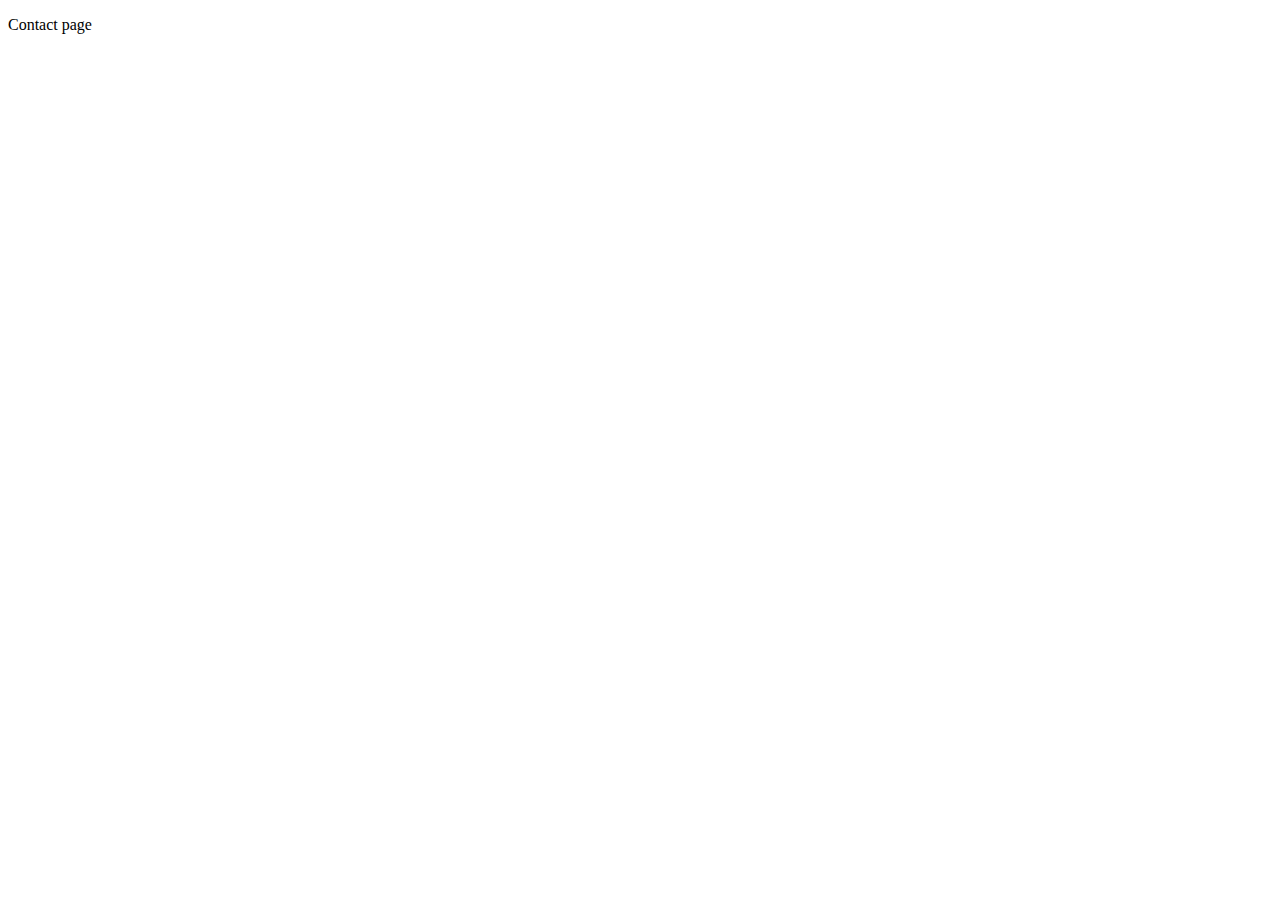
==== pages/contact.html @ b7df3680 "project structure" ====
<!DOCTYPE html>
<html lang="en">
  <head>
    <meta charset="UTF-8" />
    <meta name="viewport" content="width=device-width, initial-scale=1.0" />

    <link
      href="https://cdn.jsdelivr.net/npm/bootstrap@5.3.0/dist/css/bootstrap.min.css"
      rel="stylesheet"
      integrity="sha384-9ndCyUaIbzAi2FUVXJi0CjmCapSmO7SnpJef0486qhLnuZ2cdeRhO02iuK6FUUVM"
      crossorigin="anonymous"
    />

    <link rel="stylesheet" href="../styles/main.css" />
    <link rel="stylesheet" href="../styles/contact.css" />

    <title>Contact Page</title>
  </head>
  <body>
    <p class="display-1">Contact page</p>
  </body>
</html>
---- styles/main.css ----
/* fisierul principal de css, va fi mostenit de celelalte fisiere */
---- styles/contact.css ----
/* css for contact page */
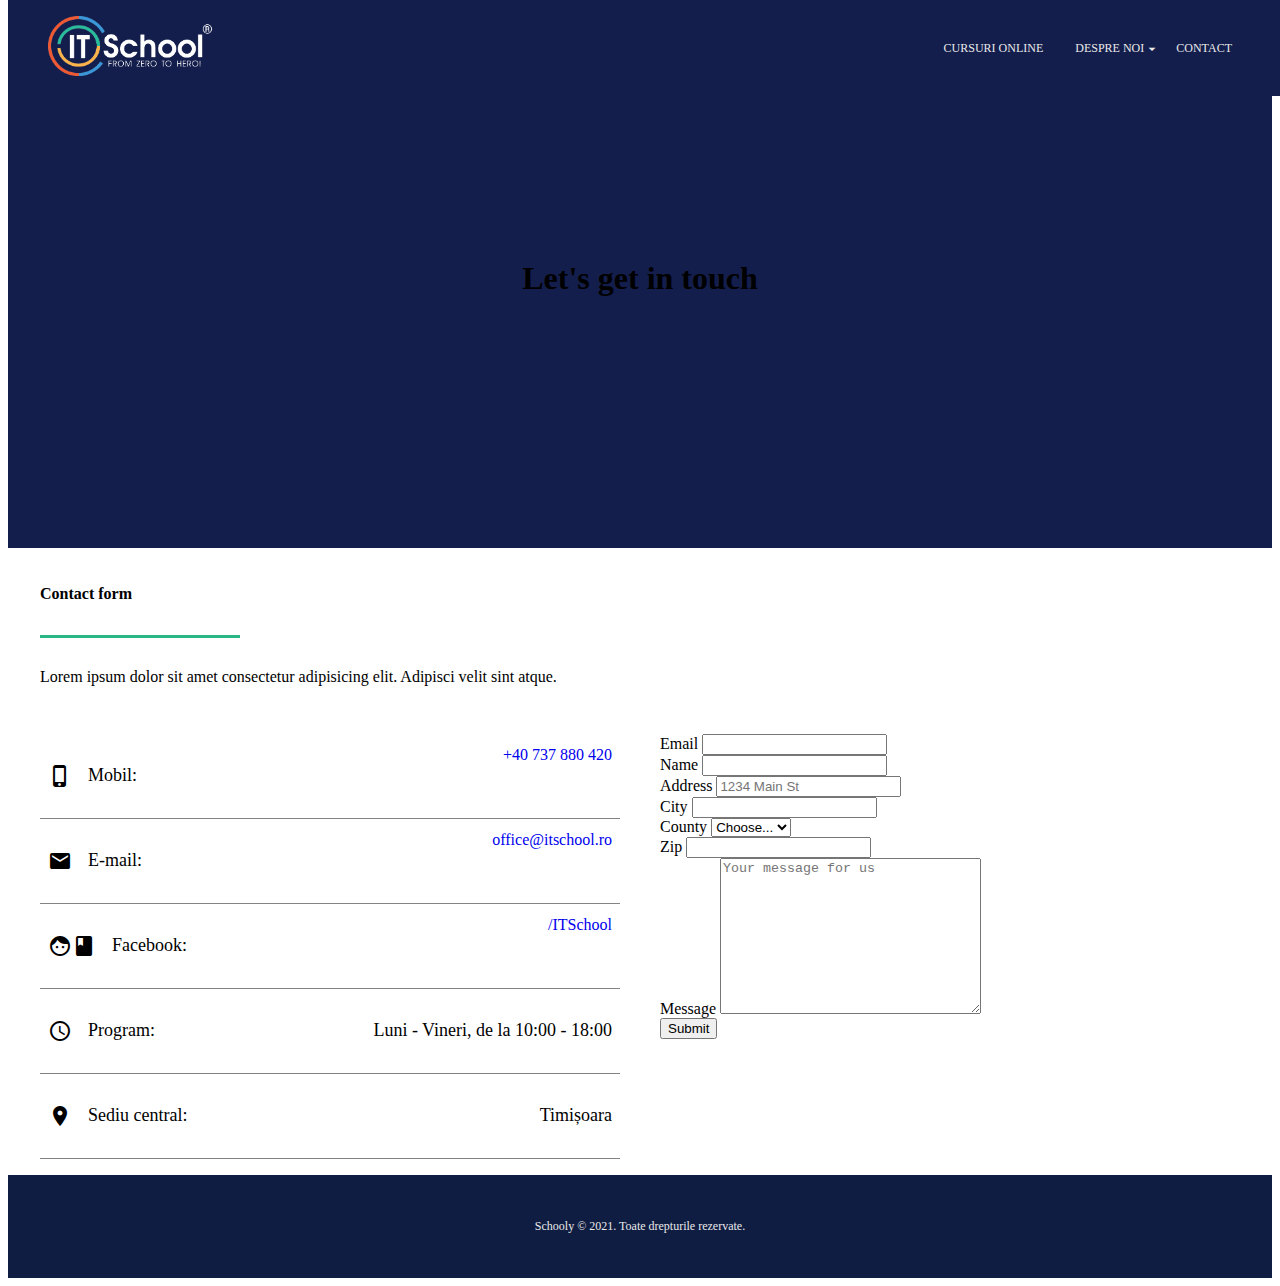
==== commit 84f4d3dc: "contact and courses page" ====
--- a/pages/contact.html
+++ b/pages/contact.html
@@ -11,12 +11,178 @@
       crossorigin="anonymous"
     />
 
+    <link
+      href="https://fonts.googleapis.com/icon?family=Material+Icons"
+      rel="stylesheet"
+    />
+
     <link rel="stylesheet" href="../styles/main.css" />
     <link rel="stylesheet" href="../styles/contact.css" />
 
-    <title>Contact Page</title>
+    <title>Courses</title>
   </head>
   <body>
-    <p class="display-1">Contact page</p>
+    <nav>
+      <div class="custom-container">
+        <a href="../index.html" class="logo-link">
+          <img src="../assets/itschool-logo.png" alt="itschool logo" />
+        </a>
+        <div class="menu-icon-container">
+          <!-- Iconita de meniu + checkbox-ul sunt pentru mobile. -->
+          <span class="material-icons menu-icon"> menu </span>
+          <input type="checkbox" />
+          <ul>
+            <li>
+              <a href="./courses.html"> Cursuri Online </a>
+            </li>
+            <li class="about-us">
+              <a href="about.html">
+                Despre Noi
+                <!-- Iconita luata de pe Material Icons. -->
+                <span class="material-icons arrow-down-icon">
+                  arrow_drop_down
+                </span>
+              </a>
+              <!-- Submeniul afisat la hover pe "Despre noi" -->
+              <div class="submenu">
+                <a href="../index.html">IT School</a>
+                <a href="about.html">Despre Noi</a>
+              </div>
+            </li>
+            <li>
+              <a href="contact.html"> Contact </a>
+            </li>
+          </ul>
+        </div>
+      </div>
+    </nav>
+
+    <main class="mb-5">
+      <section id="contact-hero" class="mb-5">
+        <div
+          class="container-lg d-flex justify-content-center align-items-center"
+        >
+          <h1 class="display-1 text-light">Let's get in touch</h1>
+        </div>
+      </section>
+
+      <section id="contact-section mb-5">
+        <div class="custom-container text-center">
+          <h4 class="display-4">Contact form</h4>
+          <div class="divider"></div>
+          <p class="lead text-muted">
+            Lorem ipsum dolor sit amet consectetur adipisicing elit. Adipisci
+            velit sint atque.
+          </p>
+        </div>
+        <div class="custom-container contact-wrapper">
+          <div class="cf contact-details">
+            <ul class="contact-details-list">
+              <li class="contact-details-element">
+                <p>
+                  <span class="material-icons"> phone_iphone </span>
+                  Mobil:
+                </p>
+                <a class="text-muted" href="tel:0040737880420"
+                  >+40 737 880 420</a
+                >
+              </li>
+              <li class="contact-details-element">
+                <p>
+                  <span class="material-icons"> email </span>
+                  E-mail:
+                </p>
+                <a class="text-muted" href="mailto:office@itschool.ro"
+                  >office@itschool.ro</a
+                >
+              </li>
+              <li class="contact-details-element">
+                <p>
+                  <span class="material-icons"> facebook </span>
+                  Facebook:
+                </p>
+                <a
+                  class="text-muted"
+                  href="https://www.facebook.com/itschool.ro/"
+                  >/ITSchool</a
+                >
+              </li>
+              <li class="contact-details-element">
+                <p>
+                  <span class="material-icons"> schedule </span>
+                  Program:
+                </p>
+                <p class="description text-muted">
+                  Luni - Vineri, de la 10:00 - 18:00
+                </p>
+              </li>
+              <li class="contact-details-element">
+                <p>
+                  <span class="material-icons"> location_on </span>
+                  Sediu central:
+                </p>
+                <p class="description text-muted">Timișoara</p>
+              </li>
+            </ul>
+          </div>
+          <div class="cf contact-form">
+            <form class="row g-3">
+              <div class="col-md-6">
+                <label for="inputEmail4" class="form-label">Email</label>
+                <input type="email" class="form-control" id="inputEmail4" />
+              </div>
+              <div class="col-md-6">
+                <label for="name" class="form-label">Name</label>
+                <input type="text" class="form-control" id="name" />
+              </div>
+              <div class="col-12">
+                <label for="inputAddress" class="form-label">Address</label>
+                <input
+                  type="text"
+                  class="form-control"
+                  id="inputAddress"
+                  placeholder="1234 Main St"
+                />
+              </div>
+              <div class="col-md-6">
+                <label for="inputCity" class="form-label">City</label>
+                <input type="text" class="form-control" id="inputCity" />
+              </div>
+              <div class="col-md-4">
+                <label for="county" class="form-label">County</label>
+                <select id="county" class="form-select">
+                  <option selected>Choose...</option>
+                  <option>...</option>
+                </select>
+              </div>
+              <div class="col-md-2">
+                <label for="inputZip" class="form-label">Zip</label>
+                <input type="text" class="form-control" id="inputZip" />
+              </div>
+              <div class="col-md-12">
+                <label for="message" class="form-label">Message</label>
+                <textarea
+                  class="form-control"
+                  name="message"
+                  id="message"
+                  cols="30"
+                  rows="10"
+                  placeholder="Your message for us"
+                ></textarea>
+              </div>
+              <div class="col-12">
+                <button type="submit" class="btn btn-primary">Submit</button>
+              </div>
+            </form>
+          </div>
+        </div>
+      </section>
+    </main>
+
+    <footer>
+      <div class="custom-container">
+        <p>Schooly © 2021. Toate drepturile rezervate.</p>
+      </div>
+    </footer>
   </body>
 </html>
--- a/styles/main.css
+++ b/styles/main.css
@@ -1 +1,240 @@
 /* fisierul principal de css, va fi mostenit de celelalte fisiere */
+:root {
+  --text-primary: #101d42;
+  --text-secondary: #fbb44c;
+  --text-dark: #2b2922;
+  --text-light: #eaeaea;
+  --text-white: #ffffff;
+
+  --bg-primary: #141e4c;
+  --bg-secondary: #dfedf5;
+  --bg-dark: #101d42;
+  --bg-light: #ffffff;
+
+  --button-color: #2bb686;
+
+  --fs-large: 1rem;
+  --fs-medium: 0.875rem;
+  --fs-small: 0.75rem;
+
+  --spacing-xl: 2.625rem;
+  --spacing-large: 1.75rem;
+  --spacing-medium: 1rem;
+  --spacing-small: 0.5rem;
+  --spacing-tiny: 0.25rem;
+
+  --mobile-logo-height: 45px;
+}
+
+ul {
+  list-style-type: none;
+  margin: 0;
+  padding: 0;
+}
+
+a {
+  display: block;
+  text-decoration: none;
+}
+
+/* reusable class */
+.custom-container {
+  max-width: 1200px;
+  min-width: 320px;
+
+  margin: auto;
+
+  padding: var(--spacing-medium);
+}
+
+.divider {
+  width: 200px;
+  height: 3px;
+  background-color: var(--button-color);
+  margin: 10px 0px;
+  display: inline-block;
+}
+
+/* page layout */
+body {
+  display: flex;
+  flex-direction: column;
+
+  min-height: 100vh;
+}
+
+main {
+  flex-grow: 1;
+}
+
+/* nav styling (will be in main.css because we want to have the same styling on all pages) */
+nav {
+  position: fixed;
+  top: 0;
+
+  width: 100%;
+
+  background-color: var(--bg-primary);
+
+  z-index: 2;
+}
+
+nav .custom-container {
+  display: flex;
+  justify-content: space-between;
+  align-items: center;
+}
+
+nav .logo-link {
+  padding: 0;
+}
+
+nav img {
+  width: auto;
+  height: 60px;
+}
+
+/* Meniul si checkbox-ul sunt necesare doar pentru versiunea de mobile. */
+nav .menu-icon {
+  color: var(--text-light);
+  display: none;
+}
+
+nav input[type="checkbox"] {
+  display: none;
+}
+
+nav ul {
+  display: flex;
+}
+
+nav li {
+  position: relative;
+}
+
+nav a {
+  font-size: var(--fs-small);
+  /* Transformam textul sa contina doar majuscule.*/
+  text-transform: uppercase;
+
+  color: var(--text-light);
+
+  padding: var(--spacing-medium);
+}
+
+nav .arrow-down-icon {
+  font-size: var(--fs-large);
+
+  /* Daca nu specificam top, left, right sau bottom, elementul va fi pozitionat automat, iar in acest caz il pozitioneaza fix cum trebuie. */
+  position: absolute;
+}
+
+nav a:hover {
+  color: var(--text-secondary);
+}
+
+nav .submenu {
+  /* Initial, submeniul nu este afisat. Afisarea sa se face la hover pe parinte. */
+  display: none;
+
+  position: absolute;
+  top: calc(100% - var(--spacing-small));
+  left: var(--spacing-medium);
+
+  width: 10rem;
+  padding: var(--spacing-tiny) 0;
+
+  background-color: var(--bg-dark);
+
+  z-index: 3;
+}
+
+nav .submenu a {
+  padding: var(--spacing-tiny) var(--spacing-small);
+}
+
+/* Atentie la acest selector! display: block se aplica pe elementul cu clasa submenu, doar atunci cand parintele cu clasa about us are hover! */
+nav .about-us:hover .submenu {
+  display: block;
+}
+
+/* Stilizarea pentru mobile */
+@media (max-width: 768px) {
+  nav img {
+    height: var(--mobile-logo-height);
+  }
+
+  /* Ascundem link-urile si afisam iconita de meniu, la pachet cu checkbox-ul.
+    De asemenea, ascundem submeniul (intrucat am avea nevoie de JS ca sa-l facem pe mobil) si iconita ce indica prezenta lui. */
+  nav ul {
+    display: none;
+  }
+
+  nav .menu-icon {
+    display: block;
+  }
+
+  nav .arrow-down-icon {
+    display: none;
+  }
+
+  nav .about-us:hover .submenu {
+    display: none;
+  }
+
+  nav .menu-icon-container {
+    position: relative;
+  }
+
+  /* Un nou tip de selector: sleectam input-ul care are ca atribut type="checkbox." */
+  nav input[type="checkbox"] {
+    /* Pe mobil checkbox-ul trebuie sa fie prezent pe ecran. */
+    display: block;
+
+    /* Practic, punem checkbox-ul deasupra iconitei de meniu. */
+    position: absolute;
+    top: 0;
+    left: 0;
+
+    height: 100%;
+    width: 100%;
+
+    /* Atentie, opacity 0 doar ascunde vizual elementul, ele inca este prezent pe ecran.*/
+    opacity: 0;
+
+    margin: 0;
+
+    /* Schimbam afisajul cursorului mouse-ului. */
+    cursor: pointer;
+  }
+
+  /* Doua tipuri noi de selector:
+    1. input:checked => elementul este stilizat doar daca checkbox-ul se afla in starea checked.
+    2. input:checked ~ ul => aplica CSS-ul doar pe FRATII (de acelasi nivel) lui input:checked aflati SUB el ca ordine. Evident, doar fratii care sunt ul. */
+  nav input[type="checkbox"]:checked ~ ul {
+    display: block;
+    width: 100%;
+
+    /* Cand vrem sa ne pozitionam absolut la viewport, folosim position: fixed. Position: absolute s-ar pozitiona fata de primul element relativ, ceea ce nu ne-ar ajuta. */
+    position: fixed;
+    /* Unde se afiseaza meniul extins pe mobil? Pai imediat sub nav. Cum calculam cat are nav-ul? Dimensiunea logo-ului + padding. */
+    top: calc(var(--mobile-logo-height) + 2 * var(--spacing-medium));
+    left: 0;
+
+    background-color: var(--bg-dark);
+  }
+}
+
+/* Footer */
+footer {
+  background-color: var(--bg-dark);
+}
+
+footer p {
+  font-size: var(--fs-small);
+  text-align: center;
+
+  color: var(--text-light);
+
+  padding: var(--spacing-medium) 0;
+}
--- a/styles/contact.css
+++ b/styles/contact.css
@@ -1 +1,51 @@
 /* css for contact page */
+#contact-hero {
+  background-color: var(--bg-primary);
+  height: 60vh;
+  display: flex;
+  justify-content: center;
+  align-items: center;
+}
+
+.contact-wrapper {
+  display: flex;
+  justify-content: space-between;
+  flex-wrap: wrap;
+  gap: 20px;
+}
+
+.contact-details-list {
+  width: 100%;
+}
+
+.cf {
+  flex: 0 1 calc(50% - 20px);
+}
+
+.contact-details-element {
+  display: flex;
+  justify-content: space-between;
+  border-bottom: 1px solid #838383;
+  padding: 12px 8px;
+}
+
+.contact-details-element p {
+  display: flex;
+  align-items: center;
+  font-size: 18px;
+}
+
+.contact-details-element p span {
+  margin-right: 1rem;
+}
+
+.contact-details {
+  display: flex;
+  justify-content: space-between;
+}
+
+@media (max-width: 768px) {
+  .cf {
+    flex: 0 1 100%;
+  }
+}
